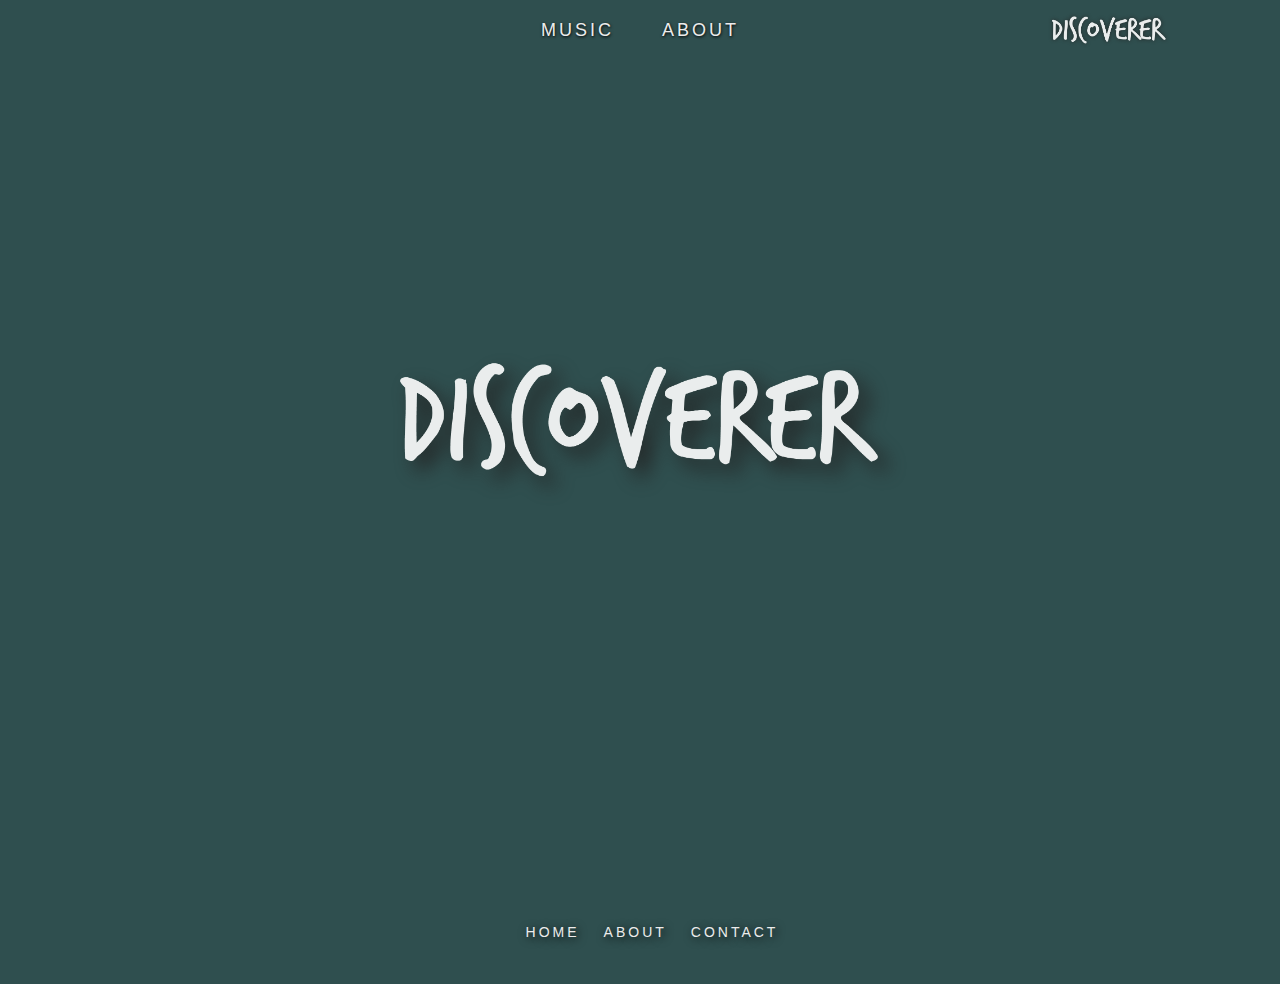
==== index.html @ 98f9158e "initial draft" ====
<!doctype html>
<html>
<head>
    <title>Discoverer</title>

    <!--LOCAL LINKS-->
    <link rel="stylesheet" href="styles.css"/>

    <!--EXTERNAL RESOURCES-->
    <meta charset="urf-8" />
    <link rel="stylesheet" href="https://cdnjs.cloudflare.com/ajax/libs/font-awesome/4.7.0/css/font-awesome.min.css"/>
    <script src="https://code.jquery.com/jquery-1.10.2.js"></script>
</head>

<body style="background-image:url(images/backgrounds/behind.jpg);background-position:50% 60%;">
    <div class="container">
        
        <!--NAVIGATION BAR-->
        <div id="nav-placeholder">

        </div>
        <script>
        $(function(){
            $("#nav-placeholder").load("nav.html");
        });
        </script>
        
        <!--PAGE CONTENT-->
        <div class="content-wrapper">
            <div class="big-logo">
                <img src="images/logos/logo_white.png" alt="Discoverer Logo - white">
            </div>

        </div>


    </div>

    <!--FOOTER-->
    <div id="footer-placeholder">

    </div>
    <script>
    $(function(){
        $("#footer-placeholder").load("footer.html");
    });
    </script>
</body>


</html>
---- styles.css ----
/* Global Variables */

:root {
    --main-bg-color: darkslategrey;
    --main-text-color: #ececec;
}


/* Body Styles */

html {
    height: 100%;
}

body {
    height: 100%;
    margin: 0px;
    font-family: 'Segoe UI', Tahoma, Geneva, Verdana, sans-serif;
    font-size: 12px;
    font-weight: 400;
    color: var(--main-text-color);
    background-color: var(--main-bg-color);
    background-position: center;
    background-repeat: no-repeat;
    background-size: cover;
    background-attachment: fixed;
}

h1 {
    font-family: 'Segoe UI', Tahoma, Geneva, Verdana, sans-serif;
    font-size: 64px;
    font-weight: 300;
    font-style: regular;
    letter-spacing: 5px;
    color: var(--main-text-color);
    text-shadow: 1px 1px 10px black;
    text-align: center;
}

h2 {
    font-family: 'Segoe UI', Tahoma, Geneva, Verdana, sans-serif;
    font-size: 48px;
    font-weight: 500;
    font-style: regular;
    letter-spacing: 5px;
    color: var(--main-text-color);
    text-shadow: 1px 1px 10px black;
    text-align: center;
}

h3 {
    font-family: 'Segoe UI', Tahoma, Geneva, Verdana, sans-serif;
    font-size: 18px;
    font-weight: 300;
    font-style: italic;
    letter-spacing: 3px;
    color: var(--main-text-color);
    text-shadow: 1px 1px 10px black;
    text-align: center;
}

p {
    font-family: 'Segoe UI', Tahoma, Geneva, Verdana, sans-serif;
    font-size: 22px;
    font-weight: 400;
    color: var(--main-text-color);
    text-shadow: 1px 1px 10px black;
}

.container {
    min-height: 100%;
    display: flex;
    flex-flow: column;
}


/* Navigation Bar Styles */

.nav-wrapper {
    width: 100%;
    display: flex;
    justify-content: space-between;
    padding: 0px;
}

.nav-group {
    display: flex;
}

.nav-center {
    width: 50%;
    justify-content: center;
}

.nav-left {
    width: 25%;
    justify-content: left;
}

.nav-right {
    width: 25%;
    justify-content: center;
}

.nav-group a {
    text-decoration: none;
}

.nav-item {
    flex: none;
}

.nav-face {
    display: flex;
    justify-content: center;
    align-items: center;
    height: 60px;
    font-size: 18px;
    font-weight: 500;
    letter-spacing: 3px;
    text-transform: uppercase;
    font-family: 'Segoe UI', Tahoma, Geneva, Verdana, sans-serif;
    user-select: none;
    box-shadow: 0px 0px 0px black;
    border-radius: 0px 0px 45% 45%;
}

.nav-link {
    padding-top: 18px;
    padding-bottom: 18px;
    padding-left: 24px;
    padding-right: 24px;
    margin: auto;
    color: var(--main-text-color);
    text-decoration: none;
    text-shadow: 0.5px 0.5px 3px black;
    transition: color 0.5s;
    transition: text-shadow 0.0s;
}

.nav-face:hover {
    background-color: var(--main-text-color);
    box-shadow: 0px 0px 50px black;
}

.nav-face:hover .nav-link {
    color: var(--main-bg-color);
    text-shadow: 0px 0px 0px var(--main-text-color);
}

.nav-logo {
    opacity: 0.9;
    display: flex;
    justify-content: right;
    align-content: center;
    height: 60px;
}

.nav-logo img {
    padding-right: 22px;
    margin: auto;
    height: 50%;
    -webkit-filter: drop-shadow(0.5px 0.5px 2px #222);
    filter:         drop-shadow(0.5px 0.5px 2px #222); 
}


/* Footer Styles */

.footer-wrapper {
    margin-top: auto;
    height: 60px;
    width: 100%;
    display: flex;
    justify-content: center;
    padding: 12px;
}

.footer-link-wrapper {
    padding-top: 12px;
    padding-bottom: 12px;
    padding-left: 12px;
    padding-right: 12px;
}

.footer-link-wrapper a {
    color: var(--main-text-color);
    font-size: 14px;
    font-weight: 500;
    letter-spacing: 3px;
    text-transform: uppercase;
    font-family: 'Segoe UI', Tahoma, Geneva, Verdana, sans-serif;
    text-decoration: none;
    text-shadow: 2px 2px 10px black;
    transition: letter-spacing 0.5s;
}

.footer-link-wrapper a:hover {
    letter-spacing: 8px;
}


/* Splash Styles */

.big-logo {
    opacity: 0.9;
    position: absolute;
    height: 80%;
    width: 100%;
    display: flex;
    justify-content: center;
    align-content: center;
}

.big-logo img {
    margin: auto;
    padding-top: 175px;
    padding-bottom: 175px;
    width: 40%;
    -webkit-filter: drop-shadow(10px 10px 10px #222);
    filter:         drop-shadow(10px 10px 10px #222); 
}


/* Block Styles */

.block-wrapper {
    align-items: center;
    margin-left: auto;
    margin-right: auto;
    width: 60%;
    max-width: 800px;
}

.player-wrapper {
    height: 100%;
    width: 100%;
    display: flex;
    justify-content: center;
    align-items: center;
}

.bandcamp-player {
    border: 0px;
    width: 100%;
    height: 300px;
    max-width: 640px;
}


/* Button Styles */

.button-item {
    text-decoration: none;
    margin: 12px;
}

.button-face {
    margin-left: auto;
    margin-right: auto;
    display: flex;
    justify-content: center;
    align-items: center;
    min-height: 60px;
    width: 80%;
    min-width: 350px;
    font-size: 22px;
    font-weight: 400;
    letter-spacing: 3px;
    text-align: center;
    text-transform: uppercase;
    font-family: 'Segoe UI', Tahoma, Geneva, Verdana, sans-serif;
    user-select: none;
    background-color: rgb(80, 80, 80);
    transition: background-color 0.5s;
}

.button-link {
    padding-top: 12px;
    padding-bottom: 12px;
    padding-left: 24px;
    padding-right: 24px;
    margin: auto;
    color: #d8d8d8;
    text-decoration: none;
    text-shadow: 0.5px 0.5px 3px black;
    transition: color 0.5s;
    transition: text-shadow 0.5s;
}

.button-face:hover {
    background-color: var(--main-text-color);
}

.button-face:hover .button-link {
    color: var(--main-bg-color);
    text-shadow: 0.5px 0.5px 3px rgb(255, 255, 255);
}
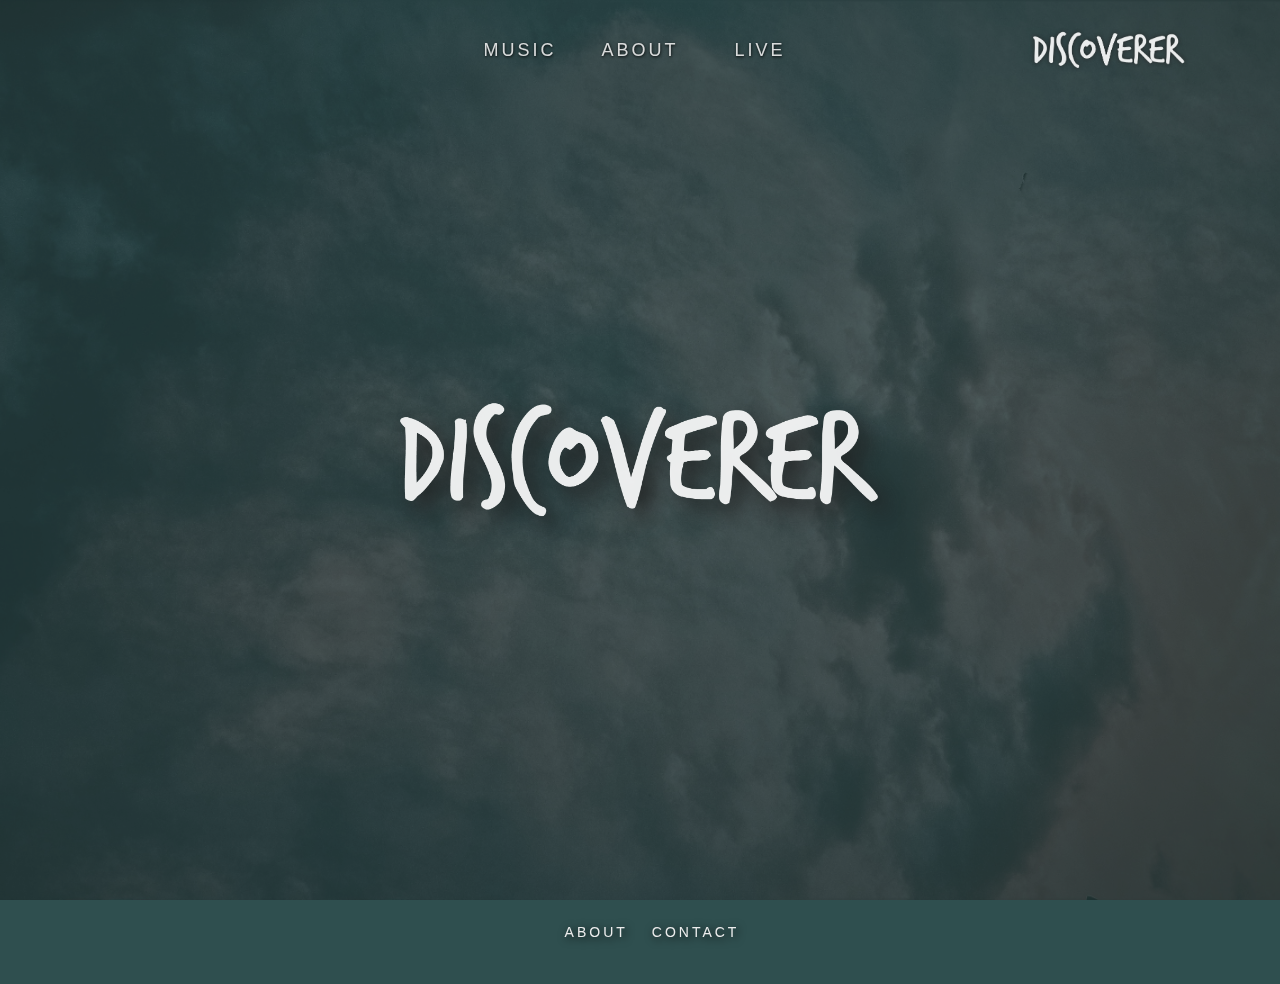
==== commit 107c5cfc: "added live page, general css updates" ====
--- a/index.html
+++ b/index.html
@@ -12,7 +12,9 @@
     <script src="https://code.jquery.com/jquery-1.10.2.js"></script>
 </head>
 
-<body style="background-image:url(images/backgrounds/behind.jpg);background-position:50% 60%;">
+<body>
+    <div class="bg"></div>
+    <div class="bg bg-overlay"></div>
     <div class="container">
         
         <!--NAVIGATION BAR-->
--- a/styles.css
+++ b/styles.css
@@ -26,12 +26,33 @@
     background-attachment: fixed;
 }
 
+.bg {
+    background-image: url(images/backgrounds/behind.jpg);
+    background-position: 50% 60%;
+    background-repeat: no-repeat;
+    background-size: cover;
+    background-attachment: fixed;
+    position: fixed;
+    z-index: -1;
+    top: 0;
+    bottom: 0;
+    left: 0;
+    right: 0;
+    width: 100%;
+    height: 100%;
+}
+
+.bg-overlay {
+    background-image: url(images/backgrounds/clouds.jpg);
+    opacity: 0.4;
+}
+
 h1 {
     font-family: 'Segoe UI', Tahoma, Geneva, Verdana, sans-serif;
     font-size: 64px;
     font-weight: 300;
     font-style: regular;
-    letter-spacing: 5px;
+    letter-spacing: 3px;
     color: var(--main-text-color);
     text-shadow: 1px 1px 10px black;
     text-align: center;
@@ -42,7 +63,7 @@
     font-size: 48px;
     font-weight: 500;
     font-style: regular;
-    letter-spacing: 5px;
+    letter-spacing: 2px;
     color: var(--main-text-color);
     text-shadow: 1px 1px 10px black;
     text-align: center;
@@ -50,10 +71,21 @@
 
 h3 {
     font-family: 'Segoe UI', Tahoma, Geneva, Verdana, sans-serif;
-    font-size: 18px;
+    font-size: 32px;
+    font-weight: 500;
+    font-style: regular;
+    letter-spacing: 1px;
+    color: var(--main-text-color);
+    text-shadow: 1px 1px 10px black;
+    text-align: center;
+}
+
+h4 {
+    font-family: 'Segoe UI', Tahoma, Geneva, Verdana, sans-serif;
+    font-size: 24px;
     font-weight: 300;
     font-style: italic;
-    letter-spacing: 3px;
+    letter-spacing: 1px;
     color: var(--main-text-color);
     text-shadow: 1px 1px 10px black;
     text-align: center;
@@ -61,10 +93,19 @@
 
 p {
     font-family: 'Segoe UI', Tahoma, Geneva, Verdana, sans-serif;
-    font-size: 22px;
+    font-size: 20px;
     font-weight: 400;
     color: var(--main-text-color);
     text-shadow: 1px 1px 10px black;
+}
+
+a {
+    color: var(--main-text-color);
+    text-decoration: underline;
+}
+
+a:hover {
+    color: rgb(72, 189, 228);
 }
 
 .container {
@@ -114,15 +155,28 @@
     display: flex;
     justify-content: center;
     align-items: center;
-    height: 60px;
+    width: 120px;
+    height: 100px;
     font-size: 18px;
     font-weight: 500;
     letter-spacing: 3px;
     text-transform: uppercase;
     font-family: 'Segoe UI', Tahoma, Geneva, Verdana, sans-serif;
     user-select: none;
-    box-shadow: 0px 0px 0px black;
-    border-radius: 0px 0px 45% 45%;
+    opacity: 0.9;
+    border-radius: 0px 0px 50% 50%;
+    transition: background-color 0.3s;
+}
+
+.nav-face::after {
+    content: "";
+    position: absolute;
+    width: 120px;
+    height: 100px;
+    border-radius: 0px 0px 50% 50%;
+    box-shadow: 0px 0px 50px black;
+    opacity: 0.0;
+    transition: opacity 0.3s;
 }
 
 .nav-link {
@@ -134,13 +188,16 @@
     color: var(--main-text-color);
     text-decoration: none;
     text-shadow: 0.5px 0.5px 3px black;
-    transition: color 0.5s;
+    transition: color 0.3s;
     transition: text-shadow 0.0s;
 }
 
 .nav-face:hover {
     background-color: var(--main-text-color);
-    box-shadow: 0px 0px 50px black;
+}
+
+.nav-face:hover::after {
+    opacity: 0.8;
 }
 
 .nav-face:hover .nav-link {
@@ -153,15 +210,21 @@
     display: flex;
     justify-content: right;
     align-content: center;
-    height: 60px;
+    height: 100px;
 }
 
 .nav-logo img {
     padding-right: 22px;
     margin: auto;
-    height: 50%;
+    height: 40%;
+    opacity: 1.0;
     -webkit-filter: drop-shadow(0.5px 0.5px 2px #222);
     filter:         drop-shadow(0.5px 0.5px 2px #222); 
+    transition: opacity 0.5s;
+}
+
+.nav-logo img:hover {
+    opacity: 0.5;
 }
 
 
@@ -192,11 +255,12 @@
     font-family: 'Segoe UI', Tahoma, Geneva, Verdana, sans-serif;
     text-decoration: none;
     text-shadow: 2px 2px 10px black;
-    transition: letter-spacing 0.5s;
+    opacity: 1.0;
+    transition: opacity 0.3s;
 }
 
 .footer-link-wrapper a:hover {
-    letter-spacing: 8px;
+    opacity: 0.6;
 }
 
 
@@ -247,6 +311,13 @@
     max-width: 640px;
 }
 
+.events-widget-wrapper {
+    border-radius: 15px;
+    background-color: rgb(219, 219, 219);
+    box-shadow: 5px 5px 30px black;
+    opacity: 0.8;
+}
+
 
 /* Button Styles */
 
@@ -262,15 +333,17 @@
     justify-content: center;
     align-items: center;
     min-height: 60px;
-    width: 80%;
+    width: 60%;
     min-width: 350px;
     font-size: 22px;
-    font-weight: 400;
+    font-weight: 500;
     letter-spacing: 3px;
     text-align: center;
-    text-transform: uppercase;
     font-family: 'Segoe UI', Tahoma, Geneva, Verdana, sans-serif;
     user-select: none;
+    border-radius: 30px;
+    opacity: 0.9;
+    box-shadow: 5px 5px 30px black;
     background-color: rgb(80, 80, 80);
     transition: background-color 0.5s;
 }
